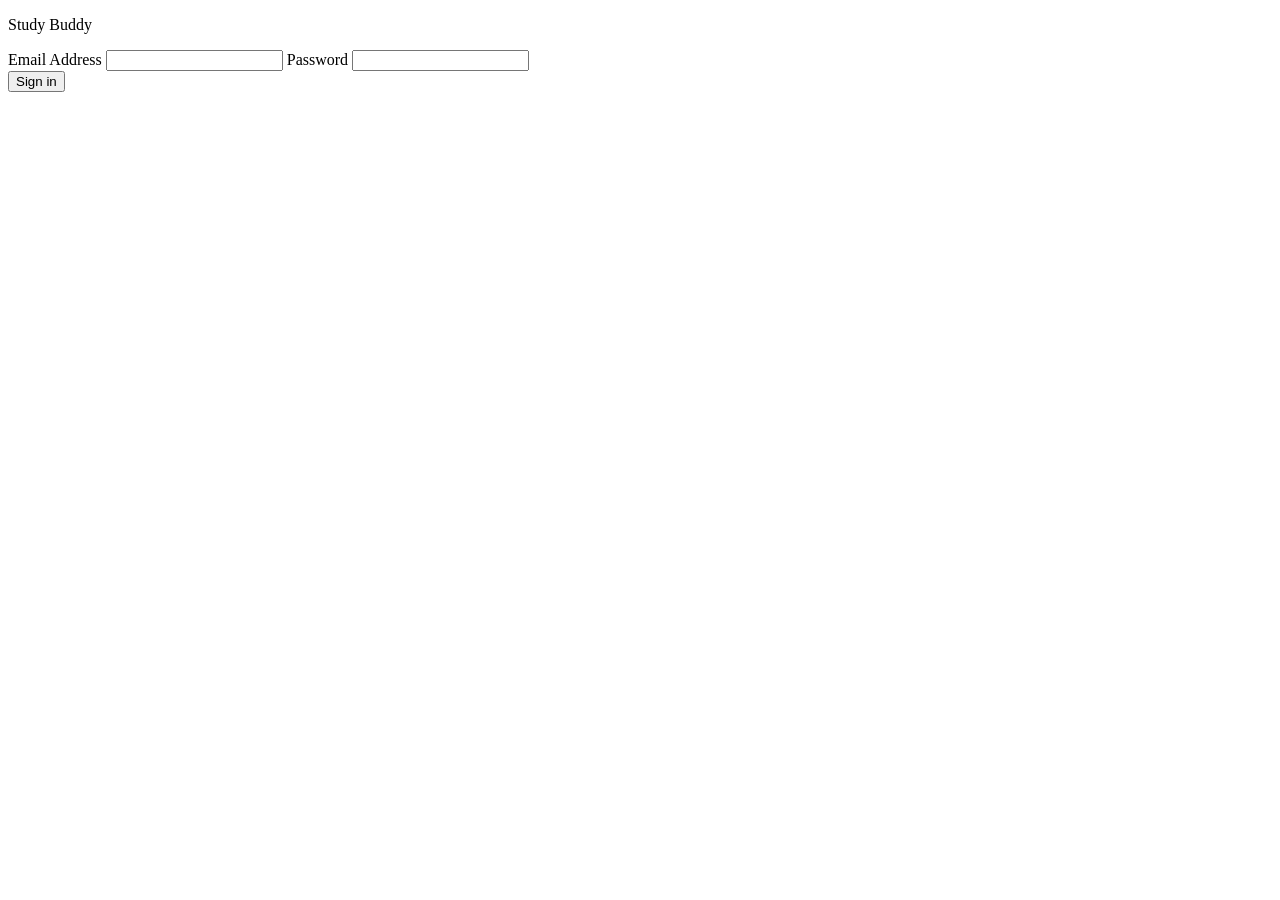
==== login.html @ bc7e8863 "first-commit" ====
<!DOCTYPE html>
<html lang="en">
<head>
    <meta charset="UTF-8">
    <meta name="viewport" content="width=device-width, initial-scale=1.0">
    <title>Sign in - Study Buddy​</title>
</head>
<body>
    <p>Study Buddy</p>
    <form class="loginform">
        <label for="email">Email Address</label>
        <input id="email" type="email" required/>

        <label for="password">Password</label>
        <input id="password" type="password" required/>
    </form>
    <button class="btn btn-primary" type="submit">Sign in</button>
</body>
</html>
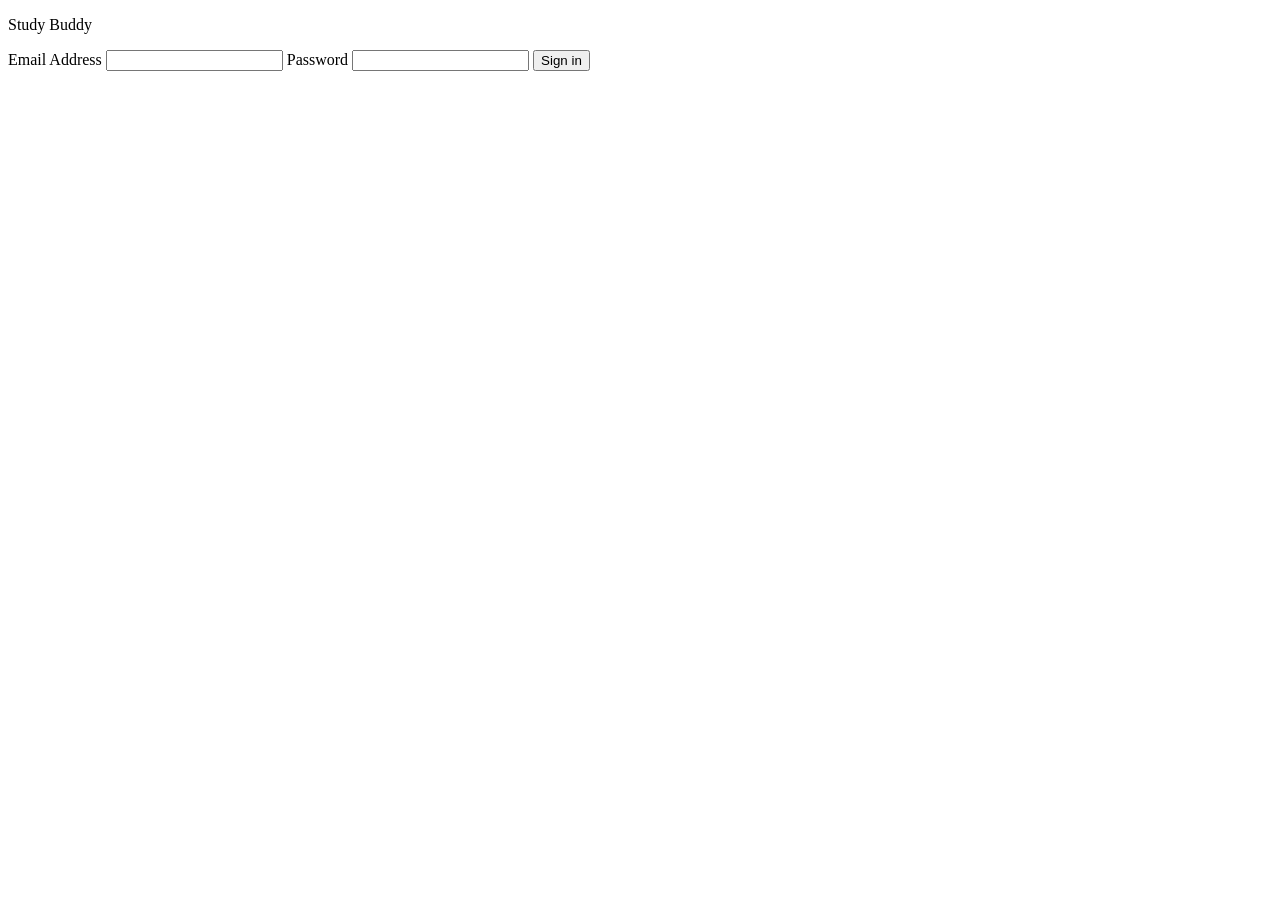
==== commit fba94524: "add sign in button" ====
--- a/login.html
+++ b/login.html
@@ -13,7 +13,9 @@
 
         <label for="password">Password</label>
         <input id="password" type="password" required/>
+
+        <button type="submit">Sign in</button>
     </form>
-    <button class="btn btn-primary" type="submit">Sign in</button>
+    
 </body>
 </html>
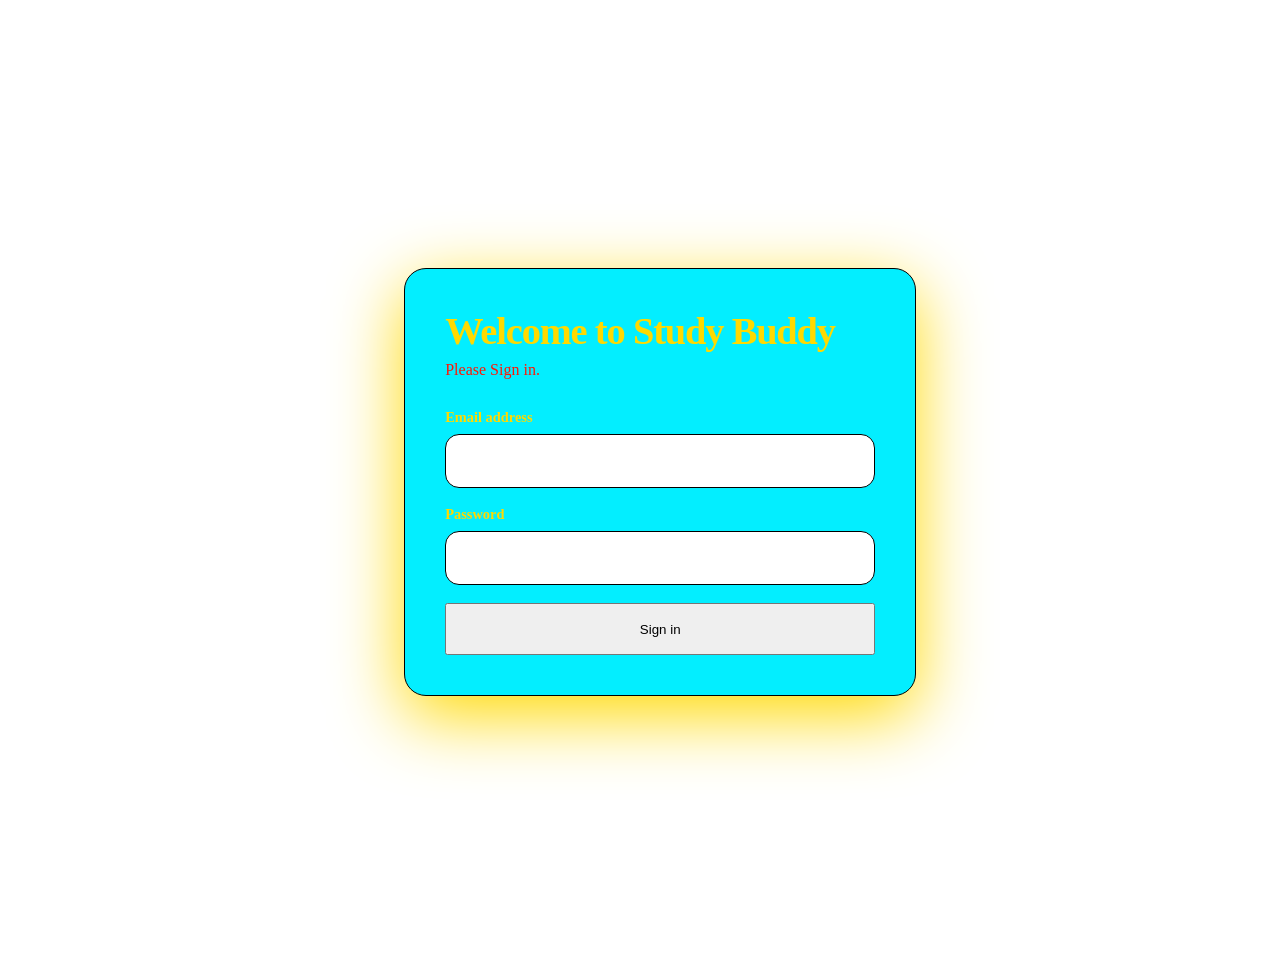
==== commit 23e0a552: "changes styles" ====
--- a/login.html
+++ b/login.html
@@ -3,19 +3,38 @@
 <head>
     <meta charset="UTF-8">
     <meta name="viewport" content="width=device-width, initial-scale=1.0">
-    <title>Sign in - Study Buddy​</title>
+    <link rel="stylesheet" href="styles.css">
 </head>
 <body>
-    <p>Study Buddy</p>
-    <form class="loginform">
-        <label for="email">Email Address</label>
-        <input id="email" type="email" required/>
+  <main class="login-page">
+    <section class="login-panel">
+      <form class="login-form" id="loginForm">
+        <h2>Welcome to Study Buddy</h2>
+        <p>Please Sign in.</p>
 
-        <label for="password">Password</label>
-        <input id="password" type="password" required/>
+        <div class="field">
+          <label for="email">Email address</label>
+          <input id="email" type="email" required>
+        </div>
 
-        <button type="submit">Sign in</button>
-    </form>
+        <div class="field">
+          <label for="password">Password</label>
+          <input id="password" type="password" minlength="8" required>
+        </div>
+
+        <button class="btn btn-primary" type="submit">Sign in</button>
+
+      </form>
+    </section>
+  </main>
     
+    <script>
+        document.getElementsByClassName("loginform").addEventListener('submit',function(event){
+            event.preventDefault();
+            var email = document.getElementById('email').value;
+            sessionStorage.setItem("student",email)
+            location.href = "index.html";
+        })
+    </script>
 </body>
 </html>
--- a/styles.css
+++ b/styles.css
@@ -0,0 +1,25 @@
+.login-page { 
+    display: grid; place-items: center; min-height: 100vh; padding: 24px; 
+}
+.login-form { 
+    width: min(430px, 100%); background: #03eeff; border: 1px solid #000000;
+  border-radius: 22px; padding: 40px; box-shadow: 0 20px 70px; color: rgb(255, 217, 0); 
+}
+.login-form h2 { 
+    font-size: 2.4rem; letter-spacing: -.03em; margin: 0 0 8px; 
+}
+.login-form > p { 
+    color: #ff1605; margin: 0 0 30px; 
+}
+.login-form .btn {
+     width: 100%; height: 52px; 
+}
+.field {
+     display: grid; gap: 8px; margin-bottom: 18px; 
+}
+.field label {
+     font-weight: 750; font-size: .9rem; 
+}
+.field input, .field select {
+     height: 52px; border: 1px solid #000000; border-radius: 14px; padding: 0 15px; background: #fff; 
+}
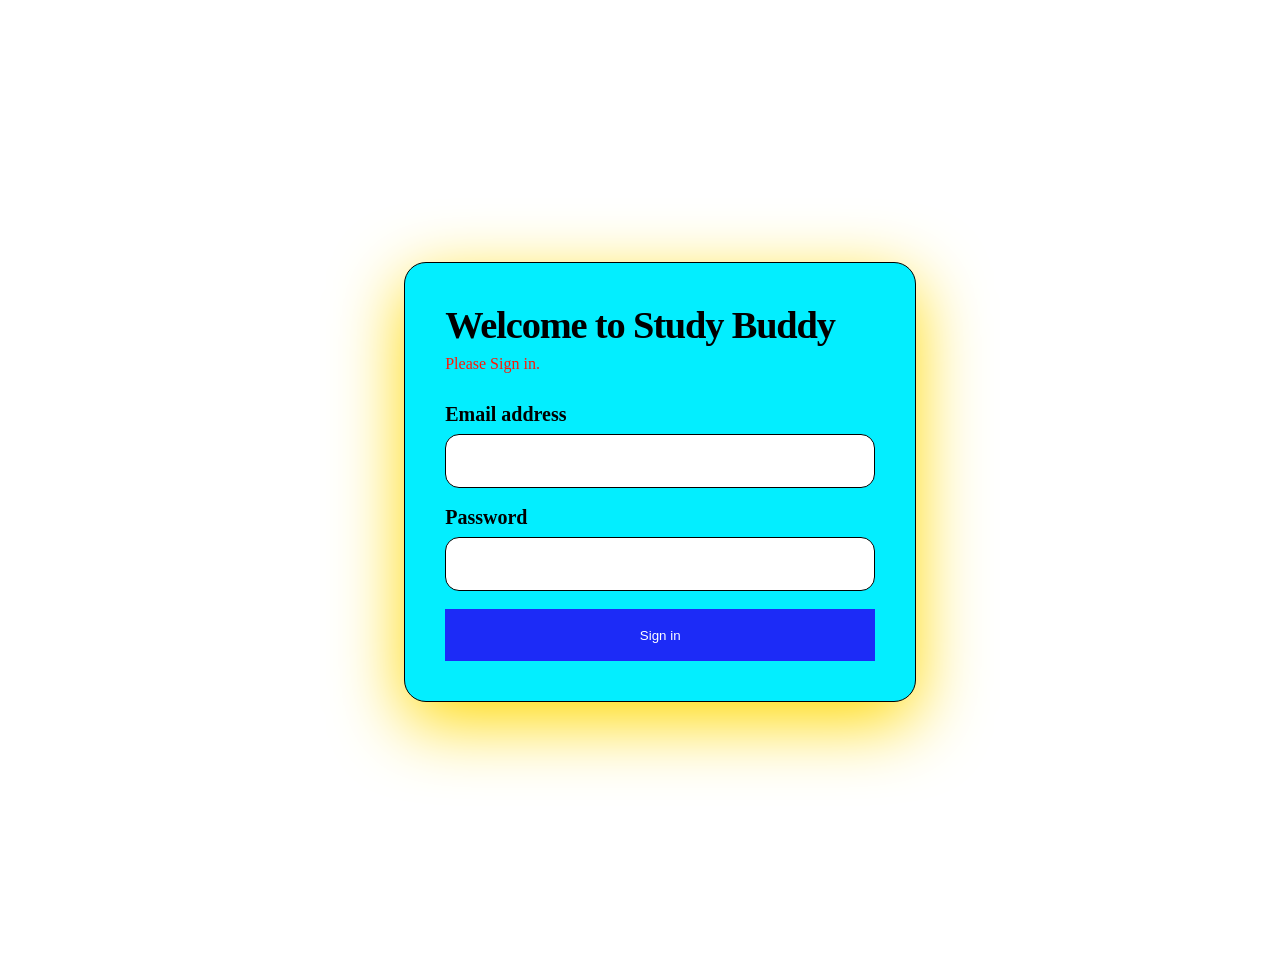
==== commit 21eef41f: "fix manager wrong class name" ====
--- a/login.html
+++ b/login.html
@@ -29,7 +29,7 @@
   </main>
     
     <script>
-        document.getElementsByClassName("loginform").addEventListener('submit',function(event){
+        document.getElementById("loginForm").addEventListener("submit",function(event){
             event.preventDefault();
             var email = document.getElementById('email').value;
             sessionStorage.setItem("student",email)
--- a/styles.css
+++ b/styles.css
@@ -1,25 +1,42 @@
 .login-page { 
-    display: grid; place-items: center; min-height: 100vh; padding: 24px; 
+display: grid; place-items: center;
+min-height: 100vh; padding: 24px; 
 }
 .login-form { 
-    width: min(430px, 100%); background: #03eeff; border: 1px solid #000000;
-  border-radius: 22px; padding: 40px; box-shadow: 0 20px 70px; color: rgb(255, 217, 0); 
+width: min(430px, 100%); background: #03eeff; 
+border: 1px solid #000000;
+border-radius: 22px; padding: 40px; 
+box-shadow: 0 20px 70px; color: rgb(255, 217, 0); 
 }
 .login-form h2 { 
-    font-size: 2.4rem; letter-spacing: -.03em; margin: 0 0 8px; 
+font-size: 2.4rem; 
+letter-spacing: -.03em; 
+margin: 0 0 8px;
+color: #000000;
 }
 .login-form > p { 
-    color: #ff1605; margin: 0 0 30px; 
+color: #ff1605; 
+margin: 0 0 30px; 
 }
 .login-form .btn {
-     width: 100%; height: 52px; 
+width: 100%; height: 52px;
+background-color: #1c2bf7;
+color: white;
+border: none;
+padding: 10px 20px;
+text-align: center;
 }
 .field {
-     display: grid; gap: 8px; margin-bottom: 18px; 
+display: grid; gap: 8px; 
+margin-bottom: 18px; 
 }
 .field label {
-     font-weight: 750; font-size: .9rem; 
+font-weight: 750; font-size: 20px; 
+color: #000000;
 }
 .field input, .field select {
-     height: 52px; border: 1px solid #000000; border-radius: 14px; padding: 0 15px; background: #fff; 
-}+height: 52px; border: 1px solid #000000; 
+border-radius: 14px; 
+padding: 0 15px; 
+background: #fff;
+}
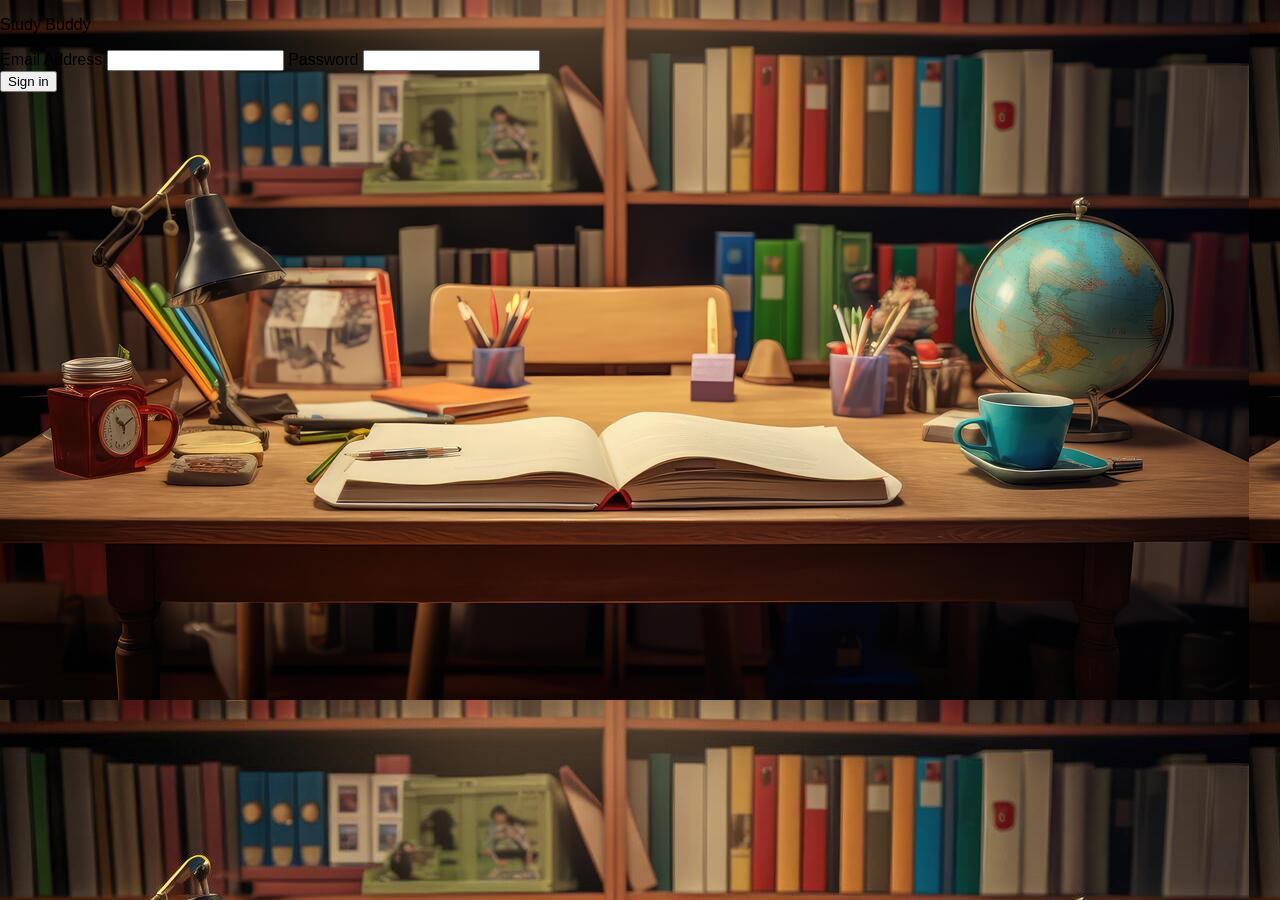
==== commit 3f8d56aa: "change background image" ====
--- a/login.html
+++ b/login.html
@@ -3,38 +3,18 @@
 <head>
     <meta charset="UTF-8">
     <meta name="viewport" content="width=device-width, initial-scale=1.0">
+    <title>Sign in - Study Buddy​</title>
     <link rel="stylesheet" href="styles.css">
 </head>
 <body>
-  <main class="login-page">
-    <section class="login-panel">
-      <form class="login-form" id="loginForm">
-        <h2>Welcome to Study Buddy</h2>
-        <p>Please Sign in.</p>
+    <p>Study Buddy</p>
+    <form class="loginform">
+        <label for="email">Email Address</label>
+        <input id="email" type="email" required/>
 
-        <div class="field">
-          <label for="email">Email address</label>
-          <input id="email" type="email" required>
-        </div>
-
-        <div class="field">
-          <label for="password">Password</label>
-          <input id="password" type="password" minlength="8" required>
-        </div>
-
-        <button class="btn btn-primary" type="submit">Sign in</button>
-
-      </form>
-    </section>
-  </main>
-    
-    <script>
-        document.getElementById("loginForm").addEventListener("submit",function(event){
-            event.preventDefault();
-            var email = document.getElementById('email').value;
-            sessionStorage.setItem("student",email)
-            location.href = "index.html";
-        })
-    </script>
+        <label for="password">Password</label>
+        <input id="password" type="password" required/>
+    </form>
+    <button class="btn btn-primary" type="submit">Sign in</button>
 </body>
 </html>
--- a/styles.css
+++ b/styles.css
@@ -1,6 +1,11 @@
+body {
+    margin: 0;
+    font-family: 'Poppins', sans-serif;
+    background-image: url('jun hin shit/study-buddy-background.jpg');
+}
 .login-page { 
 display: grid; place-items: center;
-min-height: 100vh; padding: 24px; 
+min-height: 100vh; padding: 24px;
 }
 .login-form { 
 width: min(430px, 100%); background: #03eeff; 
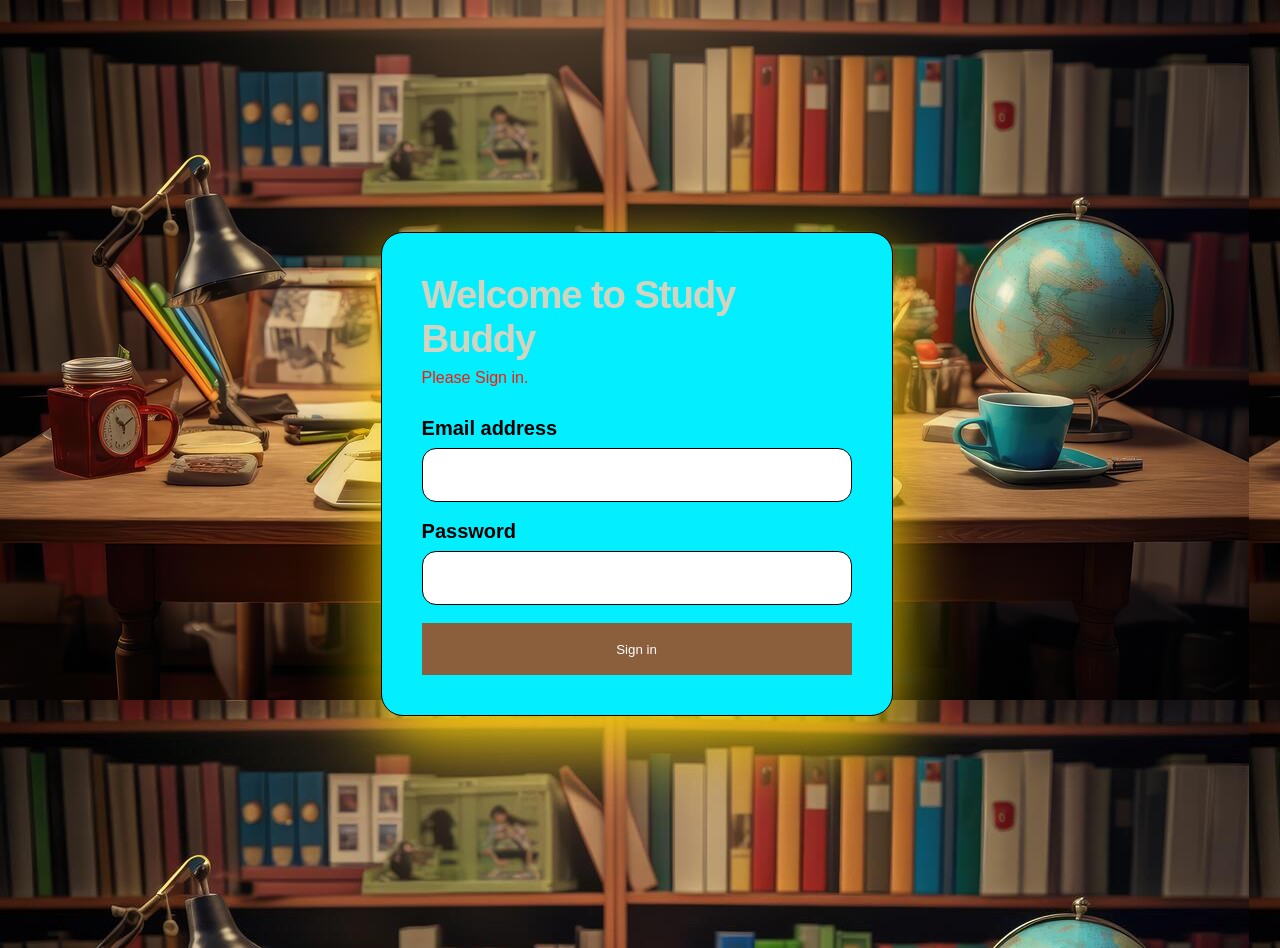
==== commit 979a65b5: "new sytles" ====
--- a/login.html
+++ b/login.html
@@ -7,14 +7,35 @@
     <link rel="stylesheet" href="styles.css">
 </head>
 <body>
-    <p>Study Buddy</p>
-    <form class="loginform">
-        <label for="email">Email Address</label>
-        <input id="email" type="email" required/>
+  <main class="login-page">
+    <section class="login-panel">
+      <form class="login-form" id="loginForm">
+        <h2>Welcome to Study Buddy</h2>
+        <p>Please Sign in.</p>
 
-        <label for="password">Password</label>
-        <input id="password" type="password" required/>
-    </form>
-    <button class="btn btn-primary" type="submit">Sign in</button>
+        <div class="field">
+          <label for="email">Email address</label>
+          <input id="email" type="email" required>
+        </div>
+
+        <div class="field">
+          <label for="password">Password</label>
+          <input id="password" type="password" minlength="8" required>
+        </div>
+
+        <button class="btn btn-primary" type="submit">Sign in</button>
+
+      </form>
+    </section>
+  </main>
+    
+    <script>
+        document.getElementById("loginForm").addEventListener("submit",function(event){
+            event.preventDefault();
+            var email = document.getElementById('email').value;
+            sessionStorage.setItem("student",email)
+            location.href = "index.html";
+        })
+    </script>
 </body>
 </html>
--- a/styles.css
+++ b/styles.css
@@ -17,7 +17,7 @@
 font-size: 2.4rem; 
 letter-spacing: -.03em; 
 margin: 0 0 8px;
-color: #000000;
+color: #D3D4C0;
 }
 .login-form > p { 
 color: #ff1605; 
@@ -25,7 +25,7 @@
 }
 .login-form .btn {
 width: 100%; height: 52px;
-background-color: #1c2bf7;
+background-color: #8B5E3C;
 color: white;
 border: none;
 padding: 10px 20px;
